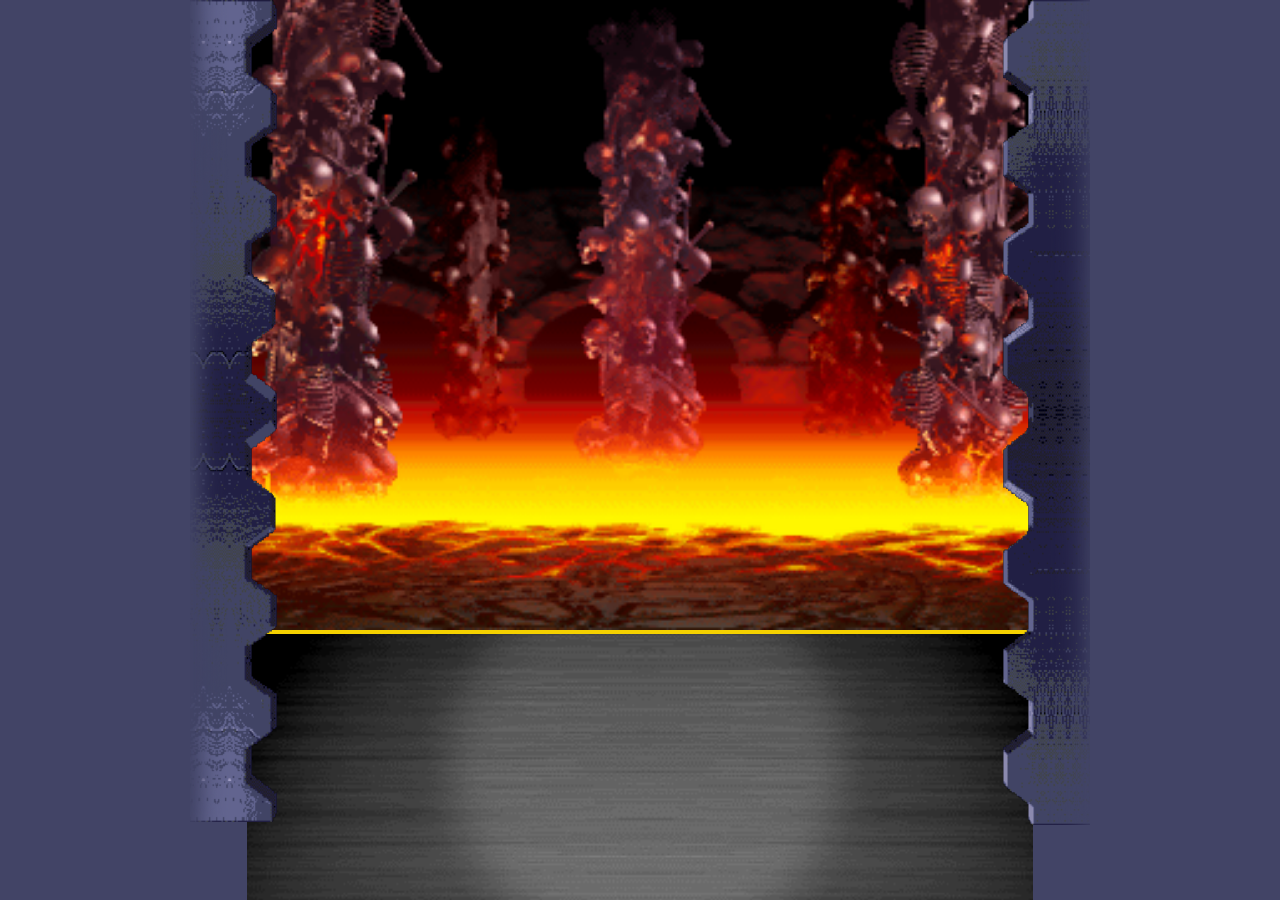
==== index.html @ 47f12894 "Initial commit" ====
<!doctype html>
<html lang="en">
<head>
    <meta charset="UTF-8">
    <meta name="viewport"
          content="width=device-width, user-scalable=no, initial-scale=1.0, maximum-scale=1.0, minimum-scale=1.0">
    <meta http-equiv="X-UA-Compatible" content="ie=edge">
    <title>MK - JSMarathon - Arenas</title>
    <link rel="stylesheet" href="style.css">
</head>
<body>
    <div class="root">
        <div class="arenas arena1"></div>
        <div class="chat"></div>
        <div class="wall-left"></div>
        <div class="wall-right"></div>
    </div>
    <script src="main.js"></script>
</body>
</html>
---- style.css ----
@font-face {
    font-family: 'Mortal Kombat 3';
    src: url('./assets/fonts/MortalKombat3-Regular.eot');
    src: url('./assets/fonts/MortalKombat3-Regular.eot?#iefix') format('embedded-opentype'),
    url('./assets/fonts/MortalKombat3-Regular.woff2') format('woff2'),
    url('./assets/fonts/MortalKombat3-Regular.woff') format('woff'),
    url('./assets/fonts/MortalKombat3-Regular.ttf') format('truetype');
    font-weight: normal;
    font-style: normal;
    font-display: swap;
}


*,
*:before,
*:after {
    box-sizing: border-box;
}

html {
    margin: 0;
    padding: 0;
}

body {
    background-color: #424542;
    margin: 0;
    padding: 0;
}

.root {
    display: flex;
    justify-content: center;
    width: 100%;
    flex-direction: column;
    align-items: center;
    position: relative;
    background: #424466;
}

.wall-left {
    position: absolute;
    width: 87px;
    background: url(assets/wall-left.png);
    height: 100vh;
    background-size: contain;
    background-repeat: no-repeat;
    top: 0;
    z-index: 100;
    left: 50%;
    transform: translate(-450px, 0px);
}

.wall-right {
    position: absolute;
    width: 87px;
    background: url(./assets/wall-right.png);
    height: 100vh;
    background-size: contain;
    background-repeat: no-repeat;
    top: 0;
    z-index: 100;
    right: 50%;
    transform: translate(450px, 0px);
}

.arenas {
    width: 786px;
    height: 70vh;
    background-size: cover;
    background-position: center;
    background-repeat: no-repeat;
    position: relative;
    display: flex;
}

.arenas.arena1 {
    background-image: url(./assets/scorpions-lair-arenas.png);
}

.arenas.arena2 {
    background-image: url(./assets/the-cave.png);
}

.arenas.arena3 {
    background-image: url(./assets/jade-s-desert.png);
}

.arenas.arena4 {
    background-image: url(./assets/scislac-busorez.png);
}

.arenas.arena5 {
    background-image: url(./assets/waterfront.png);
}

.player1,
.player2 {
    width: 50%;
    position: relative;
}

.progressbar {
    width: 295px;
    border: 4px solid #f5d100;
    position: absolute;
    top: 59px;
    height: 28px;
    background-color: #cd0e03;
    display: flex;
}

.player1 .progressbar {
    left: 38px;
}

.player2 .progressbar {
    right: 38px;
    flex-direction: row-reverse;
}

.extralife {
    width: 90px;
    border: 2px solid #f5d100;
    position: absolute;
    top: 85px;
    height: 12px;
    background-color: #cd0e03;
    display: flex;
}

.player1 .extralife {
    left: 38px;
}

.player2 .extralife {
    right: 38px;
    flex-direction: row-reverse;
}

.extralife .life {
    background: #00d600;
}

.life {
    background-color: #0431f9;
    height: 100%;
    width: 90%;
}

.name {
    position: absolute;
    font-family: 'Mortal Kombat 3';
    font-size: 26px;
    line-height: 20px;
    letter-spacing: 2px;
    color: #efefef;
    top: 0;
}

.player1 .name {
    left: 5px;
}

.player2 .name {
    right: 5px;
}

.chat {
    width: 786px;
    height: 30vh;
    background: url(./assets/versus.png);
    background-size: cover;
    background-position: center;
    border-top: 4px solid #f5d100;
}

.character {
    position: absolute;
    bottom: 20px;
    width: 150px;
    height: 268px;
}

.player1 .character {
    left: 60px;
}

.player2 .character {
    right: 60px;
}

.player2 .character img {
    transform: scaleX(-1);
}

.character img {
    height: 100%;
}

.fight {
    position: absolute;
    z-index: 100;
    top: 20%;
    width: 300px;
}

.fight img {
    width: 100%;
}
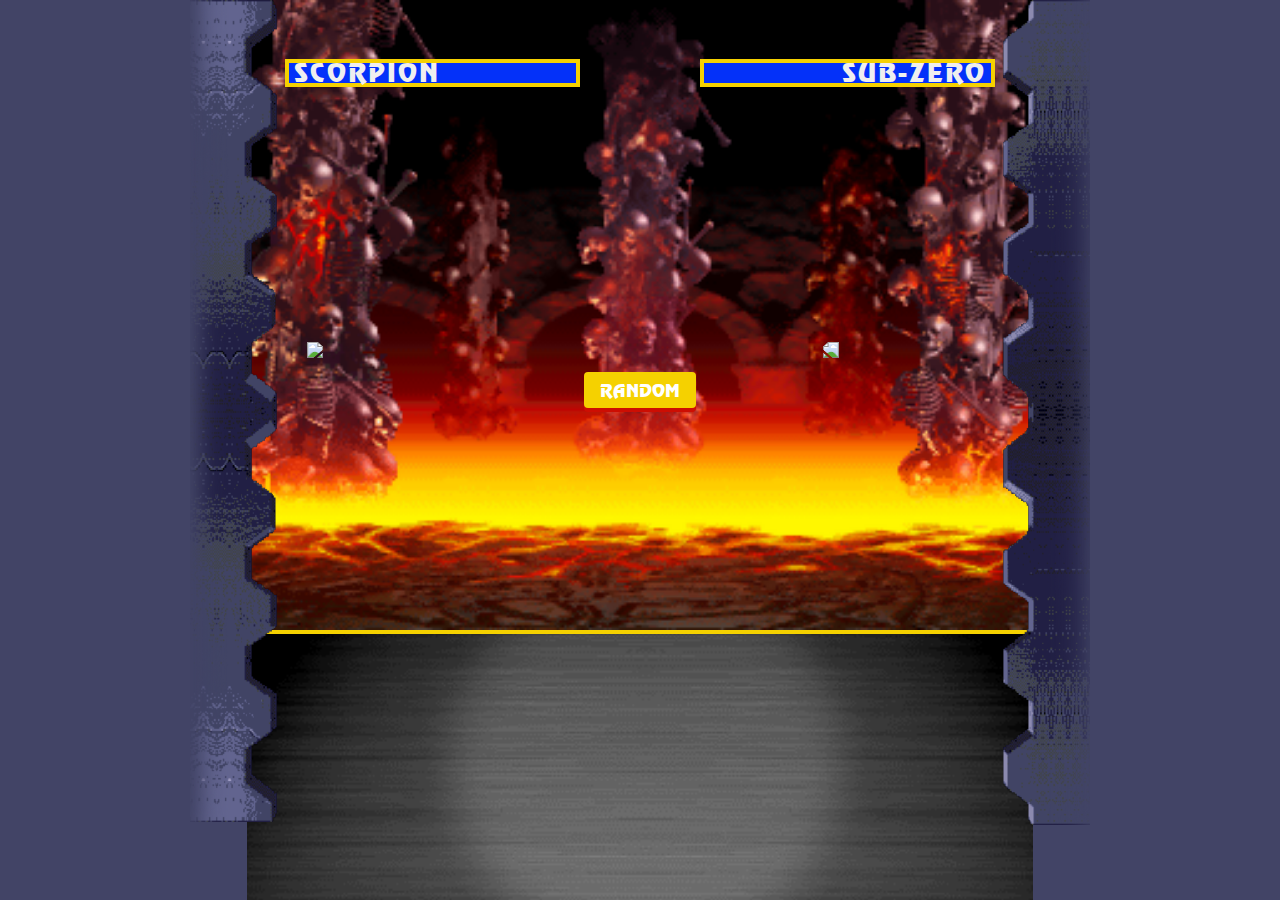
==== commit 3ad59908: "Merge pull request #2 from SvetaPogosova/homework-3" ====
--- a/index.html
+++ b/index.html
@@ -1,4 +1,3 @@
-
 <!doctype html>
 <html lang="en">
 <head>
@@ -10,12 +9,18 @@
     <link rel="stylesheet" href="style.css">
 </head>
 <body>
-    <div class="root">
-        <div class="arenas arena1"></div>
-        <div class="chat"></div>
-        <div class="wall-left"></div>
-        <div class="wall-right"></div>
+<div class="root">
+    <div class="arenas arena1">
+        <div class="control">
+            <button class="button">
+                Random
+            </button>
+        </div>
     </div>
-    <script src="main.js"></script>
+    <div class="chat"></div>
+    <div class="wall-left"></div>
+    <div class="wall-right"></div>
+</div>
+<script src="main.js"></script>
 </body>
 </html>
--- a/style.css
+++ b/style.css
@@ -156,6 +156,7 @@
     letter-spacing: 2px;
     color: #efefef;
     top: 0;
+    text-transform: uppercase;
 }
 
 .player1 .name {
@@ -209,3 +210,67 @@
     width: 100%;
 }
 
+.control {
+    position: absolute;
+    width: 200px;
+    top: 50%;
+    left: 50%;
+    transform: translate(-50%, -50%);
+    display: flex;
+    justify-content: center;
+    align-items: center;
+    z-index: 1000;
+}
+
+.button {
+    display: block;
+    position: relative;
+    padding: 0 16px;
+    height: 36px;
+    color: white;
+    font-size: 18px;
+    text-transform: uppercase;
+    background-color: #f5d100;
+    border: none;
+    margin-top: 150px;
+    margin-left: auto;
+    margin-right: auto;
+    border-radius: 4px;
+    box-sizing: border-box;
+    cursor: pointer;
+    font-family: "Mortal Kombat 3";
+    outline: none;
+}
+.button::after {
+    content: "";
+    position: absolute;
+    width: 100%;
+    height: 100%;
+    top: 4px;
+    left: 0;
+    background-color: #cd0e03;
+    border-radius: 4px;
+    z-index: -1;
+}
+.button:hover {
+    background-color: #f5d100;
+}
+.button:active {
+    top: 2px;
+}
+.button:active::after {
+    top: 1px;
+}
+
+.loseTitle {
+    position: absolute;
+    top: 25%;
+    left: 50%;
+    font-size: 36px;
+    transform: translate(-50%, 0%);
+    text-transform: uppercase;
+    z-index: 1000;
+    color: white;
+    font-family: "Mortal Kombat 3";
+}
+
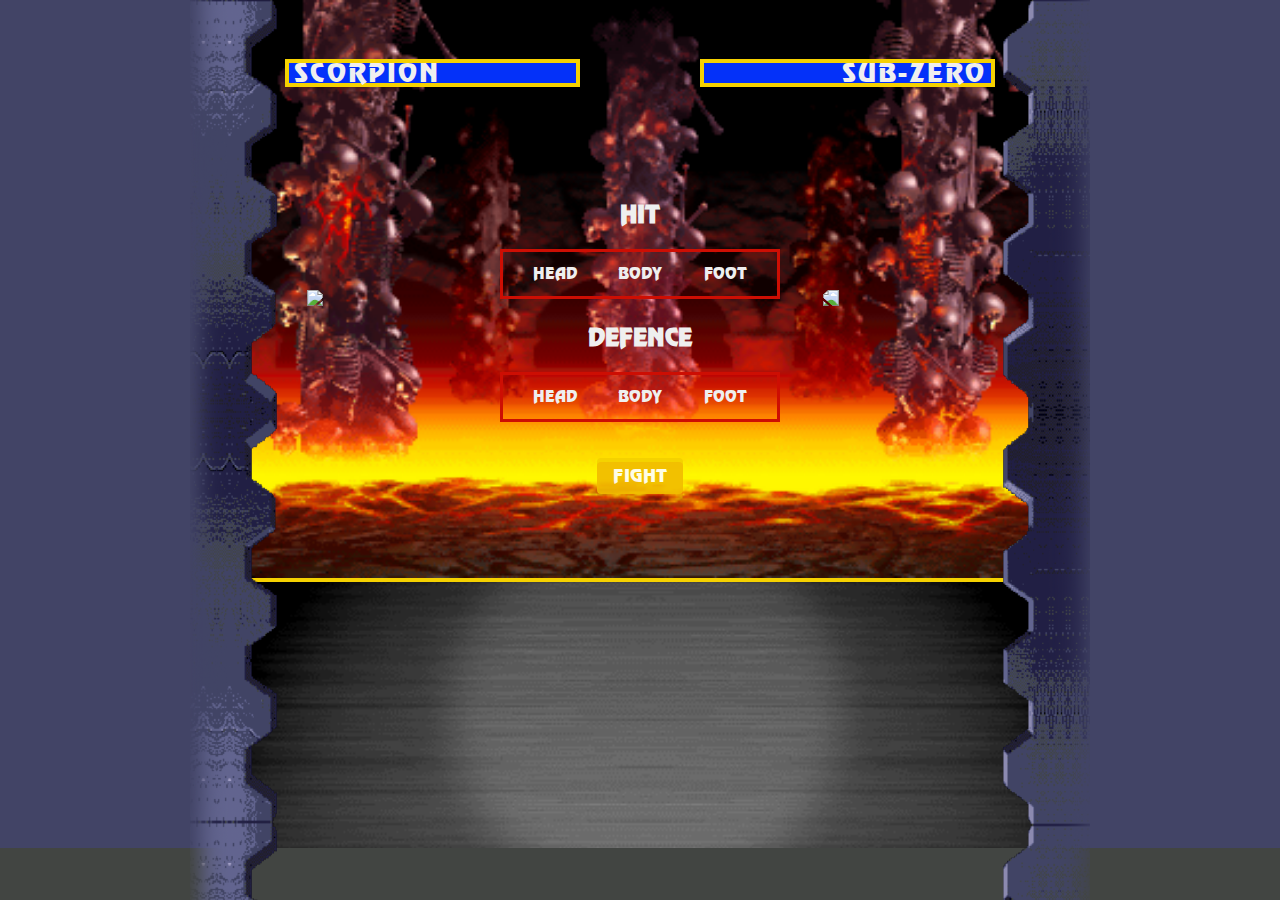
==== commit a8f8aff3: "Homework - 5" ====
--- a/index.html
+++ b/index.html
@@ -11,11 +11,47 @@
 <body>
 <div class="root">
     <div class="arenas arena1">
-        <div class="control">
-            <button class="button">
-                Random
-            </button>
-        </div>
+        <form class="control">
+            <div class="inputWrap">
+                <h2>HIT</h2>
+                <div class="ul">
+                    <input type="radio" name="hit" value="head" id="headHit" required>
+                    <label for="headHit">
+                        <span>HEAD</span>
+                    </label>
+                    <input type="radio" name="hit" value="body" id="bodyHit" required>
+                    <label for="bodyHit">
+                        <span>BODY</span>
+                    </label>
+                    <input type="radio" name="hit" value="foot" id="footHit" required>
+                    <label for="footHit">
+                        <span>FOOT</span>
+                    </label>
+                </div>
+            </div>
+            <div class="inputWrap">
+                <h2>defence</h2>
+                <div class="ul">
+                    <input type="radio" name="defence" value="head" id="headDefence" required>
+                    <label for="headDefence">
+                        <span>HEAD</span>
+                    </label>
+                    <input type="radio" name="defence" value="body" id="bodyDefence" required>
+                    <label for="bodyDefence">
+                        <span>BODY</span>
+                    </label>
+                    <input type="radio" name="defence" value="foot" id="footDefence" required>
+                    <label for="footDefence">
+                        <span>FOOT</span>
+                    </label>
+                </div>
+            </div>
+            <div class="buttonWrap">
+                <button class="button" type="submit">
+                    Fight
+                </button>
+            </div>
+        </form>
     </div>
     <div class="chat"></div>
     <div class="wall-left"></div>
--- a/style.css
+++ b/style.css
@@ -41,32 +41,34 @@
 .wall-left {
     position: absolute;
     width: 87px;
-    background: url(assets/wall-left.png);
-    height: 100vh;
+    background-image: url(assets/wall-left.png);
+    min-height: 100vh;
     background-size: contain;
-    background-repeat: no-repeat;
+    background-repeat: repeat-y;
     top: 0;
     z-index: 100;
     left: 50%;
     transform: translate(-450px, 0px);
+    height: 100%;
 }
 
 .wall-right {
     position: absolute;
     width: 87px;
-    background: url(./assets/wall-right.png);
-    height: 100vh;
+    background-image: url(./assets/wall-right.png);
+    min-height: 100vh;
     background-size: contain;
-    background-repeat: no-repeat;
+    background-repeat: repeat-y;
     top: 0;
     z-index: 100;
     right: 50%;
     transform: translate(450px, 0px);
+    height: 100%;
 }
 
 .arenas {
     width: 786px;
-    height: 70vh;
+    height: 578px;
     background-size: cover;
     background-position: center;
     background-repeat: no-repeat;
@@ -170,7 +172,7 @@
 .chat {
     width: 786px;
     height: 30vh;
-    background: url(./assets/versus.png);
+    background-image: url(./assets/versus.png);
     background-size: cover;
     background-position: center;
     border-top: 4px solid #f5d100;
@@ -197,29 +199,21 @@
 
 .character img {
     height: 100%;
+    position: absolute;
+    bottom: 0;
 }
 
 .fight {
     position: absolute;
     z-index: 100;
-    top: 20%;
+    top: 30%;
     width: 300px;
+    left: 50%;
+    transform: translate(-50%, 0%);
 }
 
 .fight img {
     width: 100%;
-}
-
-.control {
-    position: absolute;
-    width: 200px;
-    top: 50%;
-    left: 50%;
-    transform: translate(-50%, -50%);
-    display: flex;
-    justify-content: center;
-    align-items: center;
-    z-index: 1000;
 }
 
 .button {
@@ -232,7 +226,7 @@
     text-transform: uppercase;
     background-color: #f5d100;
     border: none;
-    margin-top: 150px;
+    margin-top: 0;
     margin-left: auto;
     margin-right: auto;
     border-radius: 4px;
@@ -262,9 +256,26 @@
     top: 1px;
 }
 
+.button:disabled {
+    opacity: .9;
+    cursor: not-allowed;
+}
+
+.button:disabled:after {
+    opacity: .1;
+}
+
+.button:disabled:active {
+    top: 0px;
+}
+
+.button:disabled:active::after {
+    top: 4px;
+}
+
 .loseTitle {
     position: absolute;
-    top: 25%;
+    top: 22%;
     left: 50%;
     font-size: 36px;
     transform: translate(-50%, 0%);
@@ -272,5 +283,122 @@
     z-index: 1000;
     color: white;
     font-family: "Mortal Kombat 3";
-}
-
+    text-shadow: 2px 2px 2px #cd0e03;
+}
+
+.reloadWrap {
+    position: absolute;
+    top: 54px;
+    z-index: 1000;
+    left: 50%;
+    transform: translate(-50%, 0%);
+}
+
+.reloadWrap .button {
+    margin-top: 0;
+}
+
+form:invalid button[class=button] {
+    opacity: .9;
+    cursor: not-allowed;
+}
+
+form:invalid button[class=button]:after {
+    opacity: .1;
+}
+
+form:invalid button[class=button]:active {
+    top: 0px;
+}
+
+form:invalid button[class=button]:active::after {
+    top: 4px;
+}
+
+.control {
+    position: absolute;
+    width: 200px;
+    top: 60%;
+    left: 50%;
+    transform: translate(-50%, -50%);
+    display: flex;
+    justify-content: flex-start;
+    align-items: center;
+    flex-direction: column;
+    z-index: 1000;
+}
+
+.inputWrap {
+    position: relative;
+    width: 280px;
+    margin-bottom: 24px;
+}
+
+.buttonWrap {
+    margin-top: 12px;
+}
+
+.inputWrap h2 {
+    text-align: center;
+    margin: 0 auto 20px;
+    font-weight: 700;
+    font-family: 'Mortal Kombat 3';
+    color: #efefef;
+    text-transform: uppercase;
+}
+
+.ul {
+    border: solid 3px #cd0e03;
+    height: 50px;
+    padding: 0 12px;
+    font-family: 'Mortal Kombat 3';
+    display: flex;
+    justify-content: space-between;
+    color: #efefef;
+}
+.ul label {
+    cursor: pointer;
+}
+.ul label:nth-of-type(2) {
+    margin: 0 -4.5px;
+}
+.ul label span {
+    position: relative;
+    display: inline-block;
+    width: 80px;
+    height: 50px;
+    line-height: 50px;
+    transition: 0.3s;
+    text-align: center;
+    margin-top: -3px;
+}
+.ul label span::before {
+    position: relative;
+    display: block;
+    width: 80px;
+    height: 50px;
+    content: "";
+    transform: scaleY(1.2);
+    z-index: -1;
+    margin-bottom: -50px;
+    transition: 0.3s;
+}
+.ul label span:hover {
+    background-color: rgba(107, 185, 240, 0.2);
+}
+
+input {
+    display: none;
+}
+input[type=radio]:checked + label > span {
+    color: #fff;
+    font-weight: 700;
+    text-shadow: 0px 2px 2px rgba(0, 0, 0, 0.2);
+}
+input[type=radio]:checked + label > span::before {
+    background: #f5d100;
+    box-shadow: 0px 3px 6px 0px rgba(0, 0, 0, 0.2);
+}
+input[type=radio]:checked + label > span:hover {
+    background: none;
+}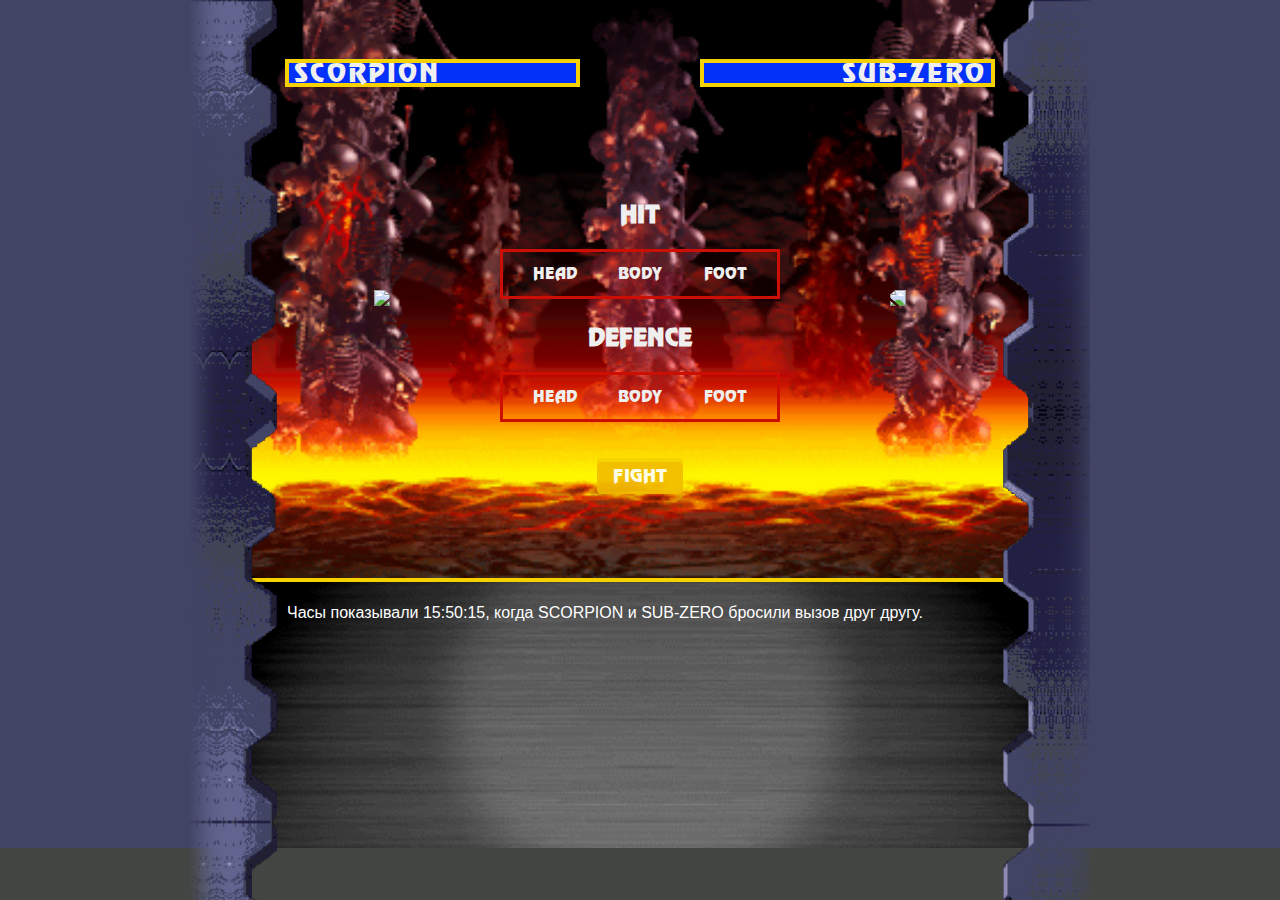
==== commit e467a250: "Merge pull request #6 from SvetaPogosova/homework-7" ====
--- a/index.html
+++ b/index.html
@@ -57,6 +57,6 @@
     <div class="wall-left"></div>
     <div class="wall-right"></div>
 </div>
-<script src="main.js"></script>
+<script src="main.js" type="module"></script>
 </body>
 </html>
--- a/style.css
+++ b/style.css
@@ -176,6 +176,10 @@
     background-size: cover;
     background-position: center;
     border-top: 4px solid #f5d100;
+    padding: 6px 40px;
+    overflow: scroll;
+    color: white;
+    font-family: Arial;
 }
 
 .character {
@@ -194,13 +198,15 @@
 }
 
 .player2 .character img {
-    transform: scaleX(-1);
+    transform: scaleX(-1) translate(50%, 0);
 }
 
 .character img {
     height: 100%;
     position: absolute;
     bottom: 0;
+    left: 50%;
+    transform: translate(-50%, 0);
 }
 
 .fight {
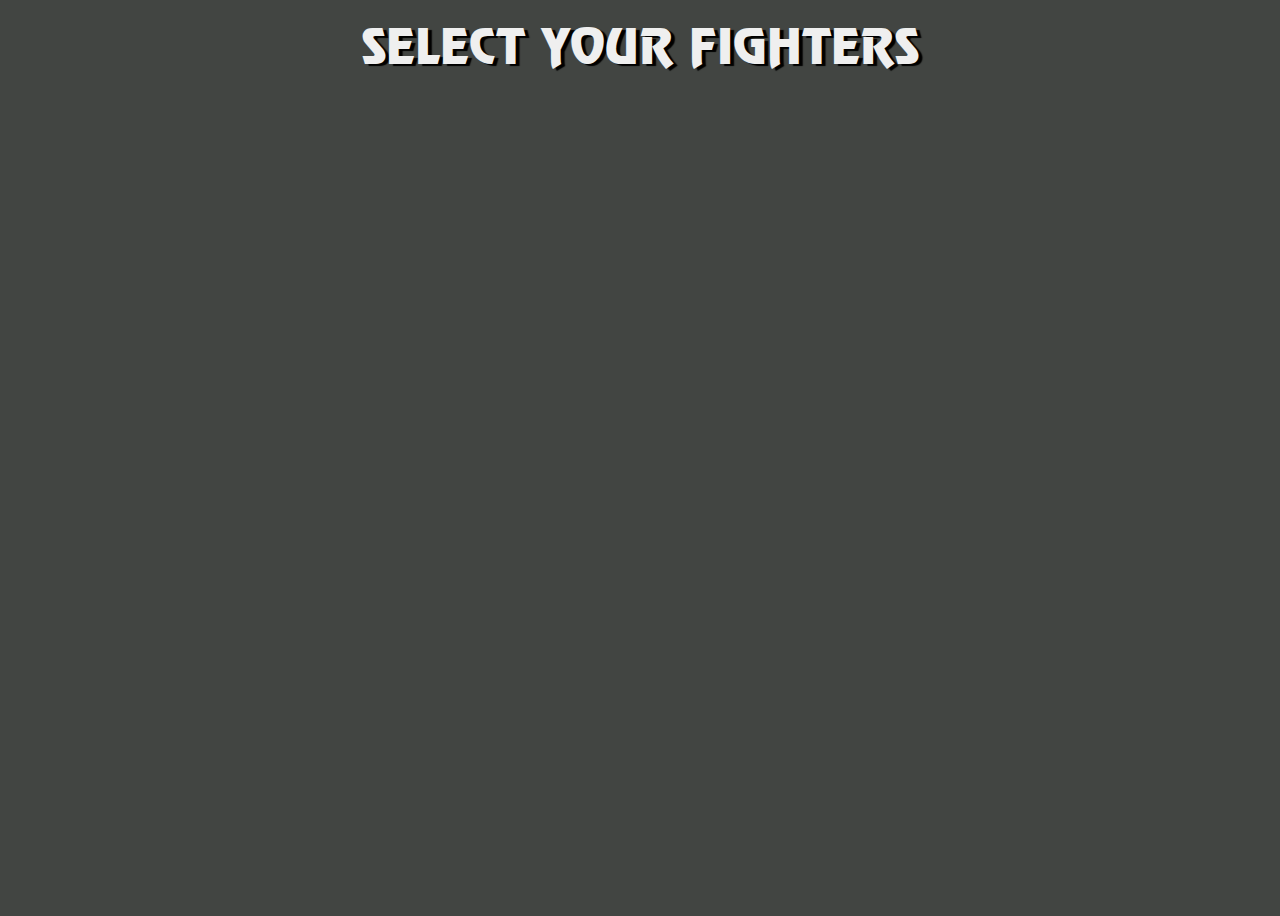
==== commit 0526ef26: "Merge pull request #8 from SvetaPogosova/homework-9" ====
--- a/index.html
+++ b/index.html
@@ -5,58 +5,18 @@
     <meta name="viewport"
           content="width=device-width, user-scalable=no, initial-scale=1.0, maximum-scale=1.0, minimum-scale=1.0">
     <meta http-equiv="X-UA-Compatible" content="ie=edge">
-    <title>MK - JSMarathon - Arenas</title>
+    <title>Mortal Kombat</title>
     <link rel="stylesheet" href="style.css">
 </head>
 <body>
 <div class="root">
-    <div class="arenas arena1">
-        <form class="control">
-            <div class="inputWrap">
-                <h2>HIT</h2>
-                <div class="ul">
-                    <input type="radio" name="hit" value="head" id="headHit" required>
-                    <label for="headHit">
-                        <span>HEAD</span>
-                    </label>
-                    <input type="radio" name="hit" value="body" id="bodyHit" required>
-                    <label for="bodyHit">
-                        <span>BODY</span>
-                    </label>
-                    <input type="radio" name="hit" value="foot" id="footHit" required>
-                    <label for="footHit">
-                        <span>FOOT</span>
-                    </label>
-                </div>
-            </div>
-            <div class="inputWrap">
-                <h2>defence</h2>
-                <div class="ul">
-                    <input type="radio" name="defence" value="head" id="headDefence" required>
-                    <label for="headDefence">
-                        <span>HEAD</span>
-                    </label>
-                    <input type="radio" name="defence" value="body" id="bodyDefence" required>
-                    <label for="bodyDefence">
-                        <span>BODY</span>
-                    </label>
-                    <input type="radio" name="defence" value="foot" id="footDefence" required>
-                    <label for="footDefence">
-                        <span>FOOT</span>
-                    </label>
-                </div>
-            </div>
-            <div class="buttonWrap">
-                <button class="button" type="submit">
-                    Fight
-                </button>
-            </div>
-        </form>
+    <div class="title">
+        SELECT YOUR FIGHTERS
     </div>
-    <div class="chat"></div>
-    <div class="wall-left"></div>
-    <div class="wall-right"></div>
+    <div class="player"></div>
+    <div class="parent"></div>
+
+    <script src="index.js"></script>
 </div>
-<script src="main.js" type="module"></script>
 </body>
-</html>
+</html>--- a/style.css
+++ b/style.css
@@ -11,400 +11,130 @@
 }
 
 
-*,
-*:before,
-*:after {
+*, *:before, *:after {
     box-sizing: border-box;
-}
-
-html {
-    margin: 0;
-    padding: 0;
 }
 
 body {
     background-color: #424542;
-    margin: 0;
-    padding: 0;
 }
 
 .root {
     display: flex;
     justify-content: center;
-    width: 100%;
+    align-items: center;
     flex-direction: column;
-    align-items: center;
+    padding-top: 30px;
+    min-height: 100vh;
+    min-width: 100vh;
+    background-size: contain;
+    background-position: center;
     position: relative;
-    background: #424466;
 }
 
-.wall-left {
+.title {
     position: absolute;
-    width: 87px;
-    background-image: url(assets/wall-left.png);
-    min-height: 100vh;
-    background-size: contain;
-    background-repeat: repeat-y;
-    top: 0;
-    z-index: 100;
+    font-family: "Mortal Kombat 3";
+    font-size: 48px;
+    color: #FFF;
+    top: 10px;
     left: 50%;
-    transform: translate(-450px, 0px);
+    color: #efefef;
+    text-shadow: 4px 2px 1px #000;
+    transform: translate(-50%, 0);
+    white-space: nowrap;
+}
+
+.player {
+    position: absolute;
+    width: 210px;
+    height: 367px;
+    z-index: 3;
+    bottom: 44px;
+    left: 50%;
+    margin-left: -105px;
+    transform: translate(-205%, 0px);
+}
+
+.player img {
+    max-width: 100%;
+    max-height: 100%;
     height: 100%;
 }
 
-.wall-right {
-    position: absolute;
-    width: 87px;
-    background-image: url(./assets/wall-right.png);
-    min-height: 100vh;
-    background-size: contain;
-    background-repeat: repeat-y;
-    top: 0;
-    z-index: 100;
-    right: 50%;
-    transform: translate(450px, 0px);
-    height: 100%;
+.parent {
+    display: grid;
+    grid-template-columns: repeat(7, 1fr);
+    grid-template-rows: repeat(4, 1fr);
+    grid-column-gap: 0px;
+    grid-row-gap: 0px;
 }
 
-.arenas {
-    width: 786px;
-    height: 578px;
-    background-size: cover;
-    background-position: center;
-    background-repeat: no-repeat;
+.div1 { grid-area: 1 / 1 / 2 / 2; }
+.div2 { grid-area: 1 / 2 / 2 / 3; }
+.div3 { grid-area: 1 / 3 / 2 / 4; }
+.div4 { grid-area: 1 / 4 / 2 / 5; }
+.div5 { grid-area: 1 / 5 / 2 / 6; }
+.div6 { grid-area: 1 / 6 / 2 / 7; }
+.div7 { grid-area: 1 / 7 / 2 / 8; }
+.div8 { grid-area: 2 / 1 / 3 / 2; }
+.div9 { grid-area: 2 / 2 / 3 / 3; }
+.div10 { grid-area: 2 / 3 / 3 / 4; }
+.div11 { grid-area: 2 / 4 / 3 / 5; }
+.div12 { grid-area: 2 / 5 / 3 / 6; }
+.div13 { grid-area: 2 / 6 / 3 / 7; }
+.div14 { grid-area: 2 / 7 / 3 / 8; }
+.div15 { grid-area: 3 / 2 / 4 / 3; }
+.div16 { grid-area: 3 / 3 / 4 / 4; }
+.div17 { grid-area: 3 / 4 / 4 / 5; }
+.div18 { grid-area: 3 / 5 / 4 / 6; }
+.div19 { grid-area: 3 / 6 / 4 / 7; }
+.div20 { grid-area: 4 / 2 / 5 / 3; }
+.div21 { grid-area: 4 / 3 / 5 / 4; }
+.div22 { grid-area: 4 / 4 / 5 / 5; }
+.div23 { grid-area: 4 / 5 / 5 / 6; }
+.div24 { grid-area: 4 / 6 / 5 / 7; }
+
+.row {
+    display: flex;
     position: relative;
-    display: flex;
+    z-index: 1;
 }
 
-.arenas.arena1 {
-    background-image: url(./assets/scorpions-lair-arenas.png);
+.row:hover {
+    z-index: 2;
+}
+.character {
+    width: 137px;
+    height: 176px;
+    position: relative;
+    z-index: 1;
+    cursor: pointer;
 }
 
-.arenas.arena2 {
-    background-image: url(./assets/the-cave.png);
+.character:hover,
+.character.active {
+    z-index: 2;
 }
 
-.arenas.arena3 {
-    background-image: url(./assets/jade-s-desert.png);
+.character:hover:before,
+.character.active:before {
+    content: "";
+    display: block;
+    width: calc(100% + 4px);
+    height: calc(100% + 4px);
+    top: -2px;
+    left: -2px;
+    position: absolute;
+    border: 14px solid #21aa21;
 }
-
-.arenas.arena4 {
-    background-image: url(./assets/scislac-busorez.png);
+.character.disabled {
+    cursor: default;
 }
-
-.arenas.arena5 {
-    background-image: url(./assets/waterfront.png);
-}
-
-.player1,
-.player2 {
-    width: 50%;
-    position: relative;
-}
-
-.progressbar {
-    width: 295px;
-    border: 4px solid #f5d100;
-    position: absolute;
-    top: 59px;
-    height: 28px;
-    background-color: #cd0e03;
-    display: flex;
-}
-
-.player1 .progressbar {
-    left: 38px;
-}
-
-.player2 .progressbar {
-    right: 38px;
-    flex-direction: row-reverse;
-}
-
-.extralife {
-    width: 90px;
-    border: 2px solid #f5d100;
-    position: absolute;
-    top: 85px;
-    height: 12px;
-    background-color: #cd0e03;
-    display: flex;
-}
-
-.player1 .extralife {
-    left: 38px;
-}
-
-.player2 .extralife {
-    right: 38px;
-    flex-direction: row-reverse;
-}
-
-.extralife .life {
-    background: #00d600;
-}
-
-.life {
-    background-color: #0431f9;
-    height: 100%;
-    width: 90%;
-}
-
-.name {
-    position: absolute;
-    font-family: 'Mortal Kombat 3';
-    font-size: 26px;
-    line-height: 20px;
-    letter-spacing: 2px;
-    color: #efefef;
-    top: 0;
-    text-transform: uppercase;
-}
-
-.player1 .name {
-    left: 5px;
-}
-
-.player2 .name {
-    right: 5px;
-}
-
-.chat {
-    width: 786px;
-    height: 30vh;
-    background-image: url(./assets/versus.png);
-    background-size: cover;
-    background-position: center;
-    border-top: 4px solid #f5d100;
-    padding: 6px 40px;
-    overflow: scroll;
-    color: white;
-    font-family: Arial;
-}
-
-.character {
-    position: absolute;
-    bottom: 20px;
-    width: 150px;
-    height: 268px;
-}
-
-.player1 .character {
-    left: 60px;
-}
-
-.player2 .character {
-    right: 60px;
-}
-
-.player2 .character img {
-    transform: scaleX(-1) translate(50%, 0);
+.character.disabled:hover:before {
+    display: none;
 }
 
 .character img {
-    height: 100%;
-    position: absolute;
-    bottom: 0;
-    left: 50%;
-    transform: translate(-50%, 0);
-}
-
-.fight {
-    position: absolute;
-    z-index: 100;
-    top: 30%;
-    width: 300px;
-    left: 50%;
-    transform: translate(-50%, 0%);
-}
-
-.fight img {
     width: 100%;
-}
-
-.button {
-    display: block;
-    position: relative;
-    padding: 0 16px;
-    height: 36px;
-    color: white;
-    font-size: 18px;
-    text-transform: uppercase;
-    background-color: #f5d100;
-    border: none;
-    margin-top: 0;
-    margin-left: auto;
-    margin-right: auto;
-    border-radius: 4px;
-    box-sizing: border-box;
-    cursor: pointer;
-    font-family: "Mortal Kombat 3";
-    outline: none;
-}
-.button::after {
-    content: "";
-    position: absolute;
-    width: 100%;
-    height: 100%;
-    top: 4px;
-    left: 0;
-    background-color: #cd0e03;
-    border-radius: 4px;
-    z-index: -1;
-}
-.button:hover {
-    background-color: #f5d100;
-}
-.button:active {
-    top: 2px;
-}
-.button:active::after {
-    top: 1px;
-}
-
-.button:disabled {
-    opacity: .9;
-    cursor: not-allowed;
-}
-
-.button:disabled:after {
-    opacity: .1;
-}
-
-.button:disabled:active {
-    top: 0px;
-}
-
-.button:disabled:active::after {
-    top: 4px;
-}
-
-.loseTitle {
-    position: absolute;
-    top: 22%;
-    left: 50%;
-    font-size: 36px;
-    transform: translate(-50%, 0%);
-    text-transform: uppercase;
-    z-index: 1000;
-    color: white;
-    font-family: "Mortal Kombat 3";
-    text-shadow: 2px 2px 2px #cd0e03;
-}
-
-.reloadWrap {
-    position: absolute;
-    top: 54px;
-    z-index: 1000;
-    left: 50%;
-    transform: translate(-50%, 0%);
-}
-
-.reloadWrap .button {
-    margin-top: 0;
-}
-
-form:invalid button[class=button] {
-    opacity: .9;
-    cursor: not-allowed;
-}
-
-form:invalid button[class=button]:after {
-    opacity: .1;
-}
-
-form:invalid button[class=button]:active {
-    top: 0px;
-}
-
-form:invalid button[class=button]:active::after {
-    top: 4px;
-}
-
-.control {
-    position: absolute;
-    width: 200px;
-    top: 60%;
-    left: 50%;
-    transform: translate(-50%, -50%);
-    display: flex;
-    justify-content: flex-start;
-    align-items: center;
-    flex-direction: column;
-    z-index: 1000;
-}
-
-.inputWrap {
-    position: relative;
-    width: 280px;
-    margin-bottom: 24px;
-}
-
-.buttonWrap {
-    margin-top: 12px;
-}
-
-.inputWrap h2 {
-    text-align: center;
-    margin: 0 auto 20px;
-    font-weight: 700;
-    font-family: 'Mortal Kombat 3';
-    color: #efefef;
-    text-transform: uppercase;
-}
-
-.ul {
-    border: solid 3px #cd0e03;
-    height: 50px;
-    padding: 0 12px;
-    font-family: 'Mortal Kombat 3';
-    display: flex;
-    justify-content: space-between;
-    color: #efefef;
-}
-.ul label {
-    cursor: pointer;
-}
-.ul label:nth-of-type(2) {
-    margin: 0 -4.5px;
-}
-.ul label span {
-    position: relative;
-    display: inline-block;
-    width: 80px;
-    height: 50px;
-    line-height: 50px;
-    transition: 0.3s;
-    text-align: center;
-    margin-top: -3px;
-}
-.ul label span::before {
-    position: relative;
-    display: block;
-    width: 80px;
-    height: 50px;
-    content: "";
-    transform: scaleY(1.2);
-    z-index: -1;
-    margin-bottom: -50px;
-    transition: 0.3s;
-}
-.ul label span:hover {
-    background-color: rgba(107, 185, 240, 0.2);
-}
-
-input {
-    display: none;
-}
-input[type=radio]:checked + label > span {
-    color: #fff;
-    font-weight: 700;
-    text-shadow: 0px 2px 2px rgba(0, 0, 0, 0.2);
-}
-input[type=radio]:checked + label > span::before {
-    background: #f5d100;
-    box-shadow: 0px 3px 6px 0px rgba(0, 0, 0, 0.2);
-}
-input[type=radio]:checked + label > span:hover {
-    background: none;
 }